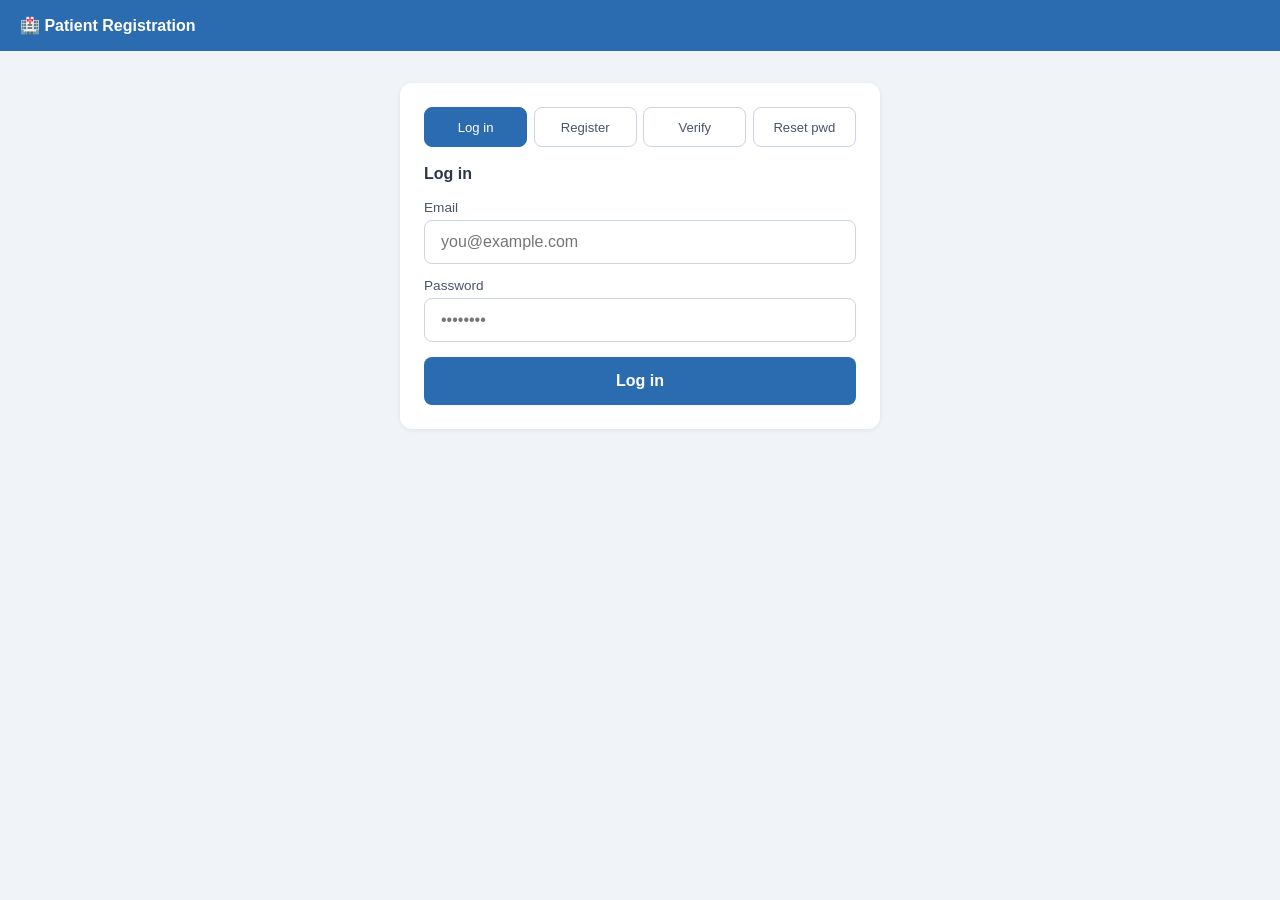
==== frontend/index.html @ 4351b314 "fix: add missing frontend screens — doctor list, booking, appointments, password reset All 7 adverti" ====
<!DOCTYPE html>
<html lang="en">
<head>
  <meta charset="UTF-8" />
  <meta name="viewport" content="width=device-width, initial-scale=1.0" />
  <title>Patient Registration</title>
  <style>
    *, *::before, *::after { box-sizing: border-box; margin: 0; padding: 0; }

    body {
      font-family: -apple-system, BlinkMacSystemFont, "Segoe UI", sans-serif;
      background: #f0f4f8;
      color: #1a202c;
      min-height: 100vh;
    }

    header {
      background: #2b6cb0;
      color: #fff;
      padding: 1rem 1.25rem;
      display: flex;
      justify-content: space-between;
      align-items: center;
      font-size: 1rem;
      font-weight: 600;
    }

    #logoutBtn {
      background: rgba(255,255,255,.2);
      border: none;
      color: #fff;
      padding: .4rem .9rem;
      border-radius: 6px;
      font-size: .85rem;
      cursor: pointer;
      min-height: 36px;
      display: none;
    }

    main {
      max-width: 520px;
      margin: 0 auto;
      padding: 1.25rem;
      display: flex;
      flex-direction: column;
      gap: 1.25rem;
    }

    .card {
      background: #fff;
      border-radius: 12px;
      padding: 1.5rem;
      box-shadow: 0 1px 4px rgba(0,0,0,.08);
    }

    .card h2 { font-size: 1rem; font-weight: 600; margin-bottom: 1.1rem; color: #2d3748; }

    label {
      display: block;
      font-size: .85rem;
      font-weight: 500;
      color: #4a5568;
      margin-bottom: .3rem;
    }

    input, select, textarea {
      width: 100%;
      padding: .75rem 1rem;
      border: 1.5px solid #cbd5e0;
      border-radius: 8px;
      font-size: 1rem;
      margin-bottom: .9rem;
      -webkit-appearance: none;
      background: #fff;
      transition: border-color .15s;
      font-family: inherit;
    }

    textarea { resize: vertical; min-height: 72px; }
    input:focus, select:focus, textarea:focus { outline: none; border-color: #2b6cb0; }

    .btn {
      width: 100%;
      padding: .85rem;
      background: #2b6cb0;
      color: #fff;
      border: none;
      border-radius: 8px;
      font-size: 1rem;
      font-weight: 600;
      cursor: pointer;
      min-height: 48px;
      transition: background .15s;
    }
    .btn:active   { background: #2c5282; }
    .btn:disabled { background: #a0aec0; cursor: not-allowed; }

    .msg { padding: .7rem 1rem; border-radius: 8px; font-size: .88rem; display: none; margin-bottom: .9rem; }
    .msg.ok  { background: #c6f6d5; color: #22543d; display: block; }
    .msg.err { background: #fed7d7; color: #742a2a; display: block; }

    /* ── Tabs ── */
    .tabs { display: flex; gap: .4rem; margin-bottom: 1.1rem; flex-wrap: wrap; }
    .tab {
      flex: 1; min-width: 80px; padding: .55rem .4rem;
      border: 1.5px solid #cbd5e0; border-radius: 8px;
      background: none; font-size: .82rem; cursor: pointer;
      color: #4a5568; min-height: 40px; transition: all .15s; text-align: center;
    }
    .tab.active { background: #2b6cb0; color: #fff; border-color: #2b6cb0; }

    /* ── Lists ── */
    .item-list { display: flex; flex-direction: column; gap: .75rem; }
    .item {
      border: 1.5px solid #e2e8f0;
      border-radius: 8px;
      padding: .85rem 1rem;
      display: flex; flex-direction: column; gap: .25rem;
    }
    .item-title { font-weight: 600; }
    .item-meta  { font-size: .8rem; color: #718096; }
    .item-badge {
      display: inline-block;
      font-size: .72rem; font-weight: 600;
      padding: .15rem .5rem; border-radius: 99px;
      background: #ebf8ff; color: #2b6cb0;
    }
    .item-badge.pending   { background: #fefcbf; color: #744210; }
    .item-badge.confirmed { background: #c6f6d5; color: #22543d; }
    .item-badge.cancelled { background: #fed7d7; color: #742a2a; }

    /* ── Doctor picker ── */
    .doctor-option {
      border: 1.5px solid #e2e8f0;
      border-radius: 8px;
      padding: .75rem 1rem;
      cursor: pointer;
      transition: border-color .15s, background .15s;
      margin-bottom: .5rem;
    }
    .doctor-option:hover   { border-color: #2b6cb0; background: #ebf8ff; }
    .doctor-option.selected { border-color: #2b6cb0; background: #ebf8ff; }

    .empty { color: #a0aec0; font-size: .9rem; text-align: center; padding: 1rem 0; }

    .screen { display: none; }
    .screen.active { display: block; }

    @media (min-width: 640px) {
      main { padding: 2rem 1.25rem; }
    }
  </style>
</head>
<body>

<header>
  <span>🏥 Patient Registration</span>
  <button id="logoutBtn" onclick="logout()">Log out</button>
</header>

<main>

  <!-- ══════════════════════════════════════════════════════
       AUTH SCREEN
  ══════════════════════════════════════════════════════ -->
  <div id="authScreen" class="screen active">
    <div class="card">
      <div class="tabs">
        <button class="tab active"  onclick="switchTab('login')">Log in</button>
        <button class="tab"         onclick="switchTab('register')">Register</button>
        <button class="tab"         onclick="switchTab('verify')">Verify</button>
        <button class="tab"         onclick="switchTab('forgot')">Reset pwd</button>
      </div>

      <!-- Login -->
      <div id="tabLogin">
        <h2>Log in</h2>
        <div id="loginMsg" class="msg"></div>
        <label>Email</label>
        <input id="loginEmail" type="email" autocomplete="email" placeholder="you@example.com" />
        <label>Password</label>
        <input id="loginPassword" type="password" autocomplete="current-password" placeholder="••••••••" />
        <button class="btn" onclick="doLogin()">Log in</button>
      </div>

      <!-- Register -->
      <div id="tabRegister" style="display:none">
        <h2>Create account</h2>
        <div id="registerMsg" class="msg"></div>
        <label>Email</label>
        <input id="regEmail" type="email" autocomplete="email" placeholder="you@example.com" />
        <label>Password <span style="color:#a0aec0;font-weight:400">(min 8 chars)</span></label>
        <input id="regPassword" type="password" autocomplete="new-password" placeholder="••••••••" />
        <label>Role</label>
        <select id="regRole">
          <option value="client">Client (patient)</option>
          <option value="doctor">Doctor</option>
        </select>
        <button class="btn" onclick="doRegister()">Create account</button>
      </div>

      <!-- Verify -->
      <div id="tabVerify" style="display:none">
        <h2>Verify email</h2>
        <p style="font-size:.88rem;color:#718096;margin-bottom:1rem">
          Enter the 6-digit code sent to your email.<br>
          In demo mode the code is printed to the server log.
        </p>
        <div id="verifyMsg" class="msg"></div>
        <label>Email</label>
        <input id="verifyEmail" type="email" autocomplete="email" placeholder="you@example.com" />
        <label>Code</label>
        <input id="verifyCode" type="text" inputmode="numeric" maxlength="6" placeholder="123456" />
        <button class="btn" onclick="doVerify()">Verify</button>
      </div>

      <!-- Forgot / Reset password -->
      <div id="tabForgot" style="display:none">
        <h2>Reset password</h2>
        <div id="forgotMsg" class="msg"></div>

        <!-- Step 1: request code -->
        <div id="forgotStep1">
          <label>Email</label>
          <input id="forgotEmail" type="email" autocomplete="email" placeholder="you@example.com" />
          <button class="btn" onclick="doForgot()">Send reset code</button>
        </div>

        <!-- Step 2: enter code + new password (shown after step 1) -->
        <div id="forgotStep2" style="display:none">
          <label>6-digit code</label>
          <input id="resetCode" type="text" inputmode="numeric" maxlength="6" placeholder="123456" />
          <label>New password <span style="color:#a0aec0;font-weight:400">(min 8 chars)</span></label>
          <input id="resetPassword" type="password" autocomplete="new-password" placeholder="••••••••" />
          <button class="btn" onclick="doReset()">Set new password</button>
        </div>
      </div>

    </div>
  </div>

  <!-- ══════════════════════════════════════════════════════
       APP SCREEN — DOCTOR
  ══════════════════════════════════════════════════════ -->
  <div id="doctorScreen" class="screen">

    <!-- Patient list -->
    <div class="card">
      <h2>Registered Patients</h2>
      <div id="patientList" class="item-list">
        <p class="empty">Loading…</p>
      </div>
    </div>

    <!-- Incoming appointments -->
    <div class="card">
      <h2>Incoming Appointments</h2>
      <div id="doctorApptList" class="item-list">
        <p class="empty">Loading…</p>
      </div>
    </div>

  </div>

  <!-- ══════════════════════════════════════════════════════
       APP SCREEN — CLIENT
  ══════════════════════════════════════════════════════ -->
  <div id="clientScreen" class="screen">

    <!-- Register patient record -->
    <div class="card">
      <h2>My Patient Record</h2>
      <div id="patientMsg" class="msg"></div>
      <label>Full Name</label>
      <input id="fullName" type="text" autocomplete="name" placeholder="Jane Doe" />
      <label>Date of Birth</label>
      <input id="birthDate" type="date" />
      <button class="btn" id="submitPatientBtn" onclick="doCreatePatient()">Save Record</button>
    </div>

    <!-- Book appointment -->
    <div class="card">
      <h2>Book Appointment</h2>
      <div id="bookMsg" class="msg"></div>

      <label>Choose a doctor</label>
      <div id="doctorPicker"><p class="empty">Loading doctors…</p></div>
      <input type="hidden" id="selectedDoctorId" />

      <label>Date &amp; Time</label>
      <input id="apptDatetime" type="datetime-local" />

      <label>Notes <span style="color:#a0aec0;font-weight:400">(optional)</span></label>
      <textarea id="apptNotes" placeholder="Reason for visit…"></textarea>

      <button class="btn" id="bookBtn" onclick="doBook()">Book Appointment</button>
    </div>

    <!-- My appointments -->
    <div class="card">
      <h2>My Appointments</h2>
      <div id="clientApptList" class="item-list">
        <p class="empty">Loading…</p>
      </div>
    </div>

  </div>

</main>

<script>
  // ── State ─────────────────────────────────────────────────────────────────
  let token    = sessionStorage.getItem('token') || null;
  let userRole = sessionStorage.getItem('role')  || null;

  const authH = () => ({ 'Content-Type': 'application/json', 'Authorization': `Bearer ${token}` });

  // ── XSS guard ─────────────────────────────────────────────────────────────
  const esc = s => String(s).replace(/&/g,'&amp;').replace(/</g,'&lt;').replace(/>/g,'&gt;');

  // ── UI helpers ────────────────────────────────────────────────────────────
  function showMsg(id, text, type) {
    const el = document.getElementById(id);
    el.textContent = text;
    el.className = 'msg ' + type;
  }
  function clearMsg(id) { document.getElementById(id).className = 'msg'; }

  function setScreen(name) {
    ['authScreen','doctorScreen','clientScreen'].forEach(s =>
      document.getElementById(s).classList.toggle('active', s === name + 'Screen' || s === name)
    );
    document.getElementById('logoutBtn').style.display = name === 'auth' ? 'none' : 'block';
  }

  const TAB_NAMES = ['login','register','verify','forgot'];
  function switchTab(name) {
    TAB_NAMES.forEach((t, i) => {
      document.getElementById('tab' + t.charAt(0).toUpperCase() + t.slice(1)).style.display =
        t === name ? 'block' : 'none';
      document.querySelectorAll('.tab')[i].classList.toggle('active', t === name);
    });
  }

  function fmtDate(iso) {
    return new Date(iso + 'T00:00:00').toLocaleDateString('en-GB', {
      day: 'numeric', month: 'short', year: 'numeric',
    });
  }

  function fmtDatetime(iso) {
    return new Date(iso).toLocaleString('en-GB', {
      day: 'numeric', month: 'short', year: 'numeric',
      hour: '2-digit', minute: '2-digit',
    });
  }

  // ── Auth ──────────────────────────────────────────────────────────────────
  async function doRegister() {
    clearMsg('registerMsg');
    const email = document.getElementById('regEmail').value.trim();
    const password = document.getElementById('regPassword').value;
    const role = document.getElementById('regRole').value;
    const res = await fetch('/auth/register', {
      method: 'POST', headers: { 'Content-Type': 'application/json' },
      body: JSON.stringify({ email, password, role }),
    });
    const data = await res.json();
    if (res.ok) {
      showMsg('registerMsg', '✓ Account created. Check your email (or server log) for the code.', 'ok');
      document.getElementById('verifyEmail').value = email;
      setTimeout(() => switchTab('verify'), 1500);
    } else {
      const detail = Array.isArray(data.detail)
        ? data.detail.map(e => e.msg).join(', ') : data.detail ?? 'Registration failed';
      showMsg('registerMsg', detail, 'err');
    }
  }

  async function doVerify() {
    clearMsg('verifyMsg');
    const email = document.getElementById('verifyEmail').value.trim();
    const code  = document.getElementById('verifyCode').value.trim();
    const res = await fetch('/auth/verify', {
      method: 'POST', headers: { 'Content-Type': 'application/json' },
      body: JSON.stringify({ email, code }),
    });
    const data = await res.json();
    if (res.ok) {
      showMsg('verifyMsg', '✓ Email verified. You can now log in.', 'ok');
      document.getElementById('loginEmail').value = email;
      setTimeout(() => switchTab('login'), 1500);
    } else {
      showMsg('verifyMsg', data.detail ?? 'Verification failed', 'err');
    }
  }

  async function doLogin() {
    clearMsg('loginMsg');
    const email    = document.getElementById('loginEmail').value.trim();
    const password = document.getElementById('loginPassword').value;
    const res = await fetch('/auth/login', {
      method: 'POST', headers: { 'Content-Type': 'application/json' },
      body: JSON.stringify({ email, password }),
    });
    const data = await res.json();
    if (res.ok) {
      token = data.access_token;
      try {
        const payload = JSON.parse(atob(token.split('.')[1].replace(/-/g,'+').replace(/_/g,'/')));
        userRole = payload.role;
      } catch { userRole = 'client'; }
      sessionStorage.setItem('token', token);
      sessionStorage.setItem('role', userRole);
      enterApp();
    } else {
      showMsg('loginMsg', data.detail ?? 'Login failed', 'err');
    }
  }

  async function doForgot() {
    clearMsg('forgotMsg');
    const email = document.getElementById('forgotEmail').value.trim();
    if (!email) { showMsg('forgotMsg', 'Enter your email.', 'err'); return; }
    const res = await fetch('/auth/forgot-password', {
      method: 'POST', headers: { 'Content-Type': 'application/json' },
      body: JSON.stringify({ email }),
    });
    if (res.ok) {
      showMsg('forgotMsg', '✓ If that email is registered, a code has been sent.', 'ok');
      document.getElementById('forgotStep1').style.display = 'none';
      document.getElementById('forgotStep2').style.display = 'block';
    }
  }

  async function doReset() {
    clearMsg('forgotMsg');
    const email       = document.getElementById('forgotEmail').value.trim();
    const code        = document.getElementById('resetCode').value.trim();
    const newPassword = document.getElementById('resetPassword').value;
    const res = await fetch('/auth/reset-password', {
      method: 'POST', headers: { 'Content-Type': 'application/json' },
      body: JSON.stringify({ email, code, new_password: newPassword }),
    });
    const data = await res.json();
    if (res.ok) {
      showMsg('forgotMsg', '✓ Password updated. You can now log in.', 'ok');
      document.getElementById('loginEmail').value = email;
      setTimeout(() => {
        document.getElementById('forgotStep1').style.display = 'block';
        document.getElementById('forgotStep2').style.display = 'none';
        switchTab('login');
      }, 1800);
    } else {
      showMsg('forgotMsg', data.detail ?? 'Reset failed', 'err');
    }
  }

  function logout() {
    token = null; userRole = null;
    sessionStorage.removeItem('token');
    sessionStorage.removeItem('role');
    setScreen('auth');
  }

  // ── App entry ─────────────────────────────────────────────────────────────
  function enterApp() {
    if (userRole === 'doctor') {
      setScreen('doctor');
      loadPatients();
      loadDoctorAppointments();
    } else {
      setScreen('client');
      loadDoctors();
      loadClientAppointments();
    }
  }

  // ── Doctor screens ────────────────────────────────────────────────────────
  async function loadPatients() {
    try {
      const res = await fetch('/patients/', { headers: authH() });
      if (res.status === 401 || res.status === 403) { logout(); return; }
      const patients = await res.json();
      const el = document.getElementById('patientList');
      if (!patients.length) { el.innerHTML = '<p class="empty">No patients yet.</p>'; return; }
      el.innerHTML = patients.map(p => `
        <div class="item">
          <span class="item-title">${esc(p.full_name)}</span>
          <span class="item-meta">DOB: ${fmtDate(p.birth_date)}</span>
          <span class="item-meta">Registered: ${fmtDatetime(p.created_at)}</span>
        </div>`).join('');
    } catch {
      document.getElementById('patientList').innerHTML = '<p class="empty">Could not load.</p>';
    }
  }

  async function loadDoctorAppointments() {
    try {
      const res = await fetch('/appointments/', { headers: authH() });
      if (res.status === 401 || res.status === 403) { logout(); return; }
      const appts = await res.json();
      const el = document.getElementById('doctorApptList');
      if (!appts.length) { el.innerHTML = '<p class="empty">No appointments yet.</p>'; return; }
      el.innerHTML = appts.map(a => `
        <div class="item">
          <span class="item-title">${fmtDatetime(a.scheduled_at)}</span>
          <span class="item-meta">Client ID: ${esc(a.client_id)}</span>
          ${a.notes ? `<span class="item-meta">Notes: ${esc(a.notes)}</span>` : ''}
          <span class="item-badge ${a.status}">${esc(a.status)}</span>
        </div>`).join('');
    } catch {
      document.getElementById('doctorApptList').innerHTML = '<p class="empty">Could not load.</p>';
    }
  }

  // ── Client screens ────────────────────────────────────────────────────────
  async function doCreatePatient() {
    clearMsg('patientMsg');
    const fullName  = document.getElementById('fullName').value.trim();
    const birthDate = document.getElementById('birthDate').value;
    if (!fullName || !birthDate) { showMsg('patientMsg', 'Please fill in all fields.', 'err'); return; }

    const btn = document.getElementById('submitPatientBtn');
    btn.disabled = true; btn.textContent = 'Saving…';
    try {
      const res = await fetch('/patients/', {
        method: 'POST', headers: authH(),
        body: JSON.stringify({ full_name: fullName, birth_date: birthDate }),
      });
      const data = await res.json();
      if (res.status === 201) {
        showMsg('patientMsg', '✓ Patient record saved.', 'ok');
      } else if (res.status === 401 || res.status === 403) {
        logout();
      } else {
        const detail = Array.isArray(data.detail)
          ? data.detail[0]?.msg ?? 'Validation error' : data.detail ?? 'Failed';
        showMsg('patientMsg', detail, 'err');
      }
    } catch { showMsg('patientMsg', 'Network error.', 'err'); }
    finally { btn.disabled = false; btn.textContent = 'Save Record'; }
  }

  async function loadDoctors() {
    try {
      const res = await fetch('/auth/doctors');
      const doctors = await res.json();
      const el = document.getElementById('doctorPicker');
      if (!doctors.length) { el.innerHTML = '<p class="empty">No doctors registered yet.</p>'; return; }
      el.innerHTML = doctors.map(d => `
        <div class="doctor-option" data-id="${esc(d.id)}" onclick="selectDoctor(this, '${esc(d.id)}')">
          <strong>${esc(d.email)}</strong>
        </div>`).join('');
    } catch {
      document.getElementById('doctorPicker').innerHTML = '<p class="empty">Could not load doctors.</p>';
    }
  }

  function selectDoctor(el, id) {
    document.querySelectorAll('.doctor-option').forEach(d => d.classList.remove('selected'));
    el.classList.add('selected');
    document.getElementById('selectedDoctorId').value = id;
  }

  async function doBook() {
    clearMsg('bookMsg');
    const doctorId   = document.getElementById('selectedDoctorId').value;
    const datetimeRaw = document.getElementById('apptDatetime').value;
    const notes      = document.getElementById('apptNotes').value.trim();

    if (!doctorId)    { showMsg('bookMsg', 'Please select a doctor.', 'err'); return; }
    if (!datetimeRaw) { showMsg('bookMsg', 'Please choose a date and time.', 'err'); return; }

    // Convert local datetime-local value to ISO with timezone offset
    const scheduledAt = new Date(datetimeRaw).toISOString();

    const btn = document.getElementById('bookBtn');
    btn.disabled = true; btn.textContent = 'Booking…';
    try {
      const res = await fetch('/appointments/', {
        method: 'POST', headers: authH(),
        body: JSON.stringify({ doctor_id: doctorId, scheduled_at: scheduledAt, notes: notes || null }),
      });
      const data = await res.json();
      if (res.status === 201) {
        showMsg('bookMsg', '✓ Appointment booked. The doctor has been notified.', 'ok');
        document.getElementById('apptDatetime').value = '';
        document.getElementById('apptNotes').value = '';
        document.getElementById('selectedDoctorId').value = '';
        document.querySelectorAll('.doctor-option').forEach(d => d.classList.remove('selected'));
        loadClientAppointments();
      } else if (res.status === 401 || res.status === 403) {
        logout();
      } else {
        const detail = Array.isArray(data.detail)
          ? data.detail[0]?.msg ?? 'Validation error' : data.detail ?? 'Booking failed';
        showMsg('bookMsg', detail, 'err');
      }
    } catch { showMsg('bookMsg', 'Network error.', 'err'); }
    finally { btn.disabled = false; btn.textContent = 'Book Appointment'; }
  }

  async function loadClientAppointments() {
    try {
      const res = await fetch('/appointments/', { headers: authH() });
      if (res.status === 401 || res.status === 403) { logout(); return; }
      const appts = await res.json();
      const el = document.getElementById('clientApptList');
      if (!appts.length) { el.innerHTML = '<p class="empty">No appointments yet.</p>'; return; }
      el.innerHTML = appts.map(a => `
        <div class="item">
          <span class="item-title">${fmtDatetime(a.scheduled_at)}</span>
          ${a.notes ? `<span class="item-meta">Notes: ${esc(a.notes)}</span>` : ''}
          <span class="item-badge ${a.status}">${esc(a.status)}</span>
        </div>`).join('');
    } catch {
      document.getElementById('clientApptList').innerHTML = '<p class="empty">Could not load.</p>';
    }
  }

  // ── Boot ──────────────────────────────────────────────────────────────────
  if (token) { enterApp(); } else { setScreen('auth'); }
</script>
</body>
</html>
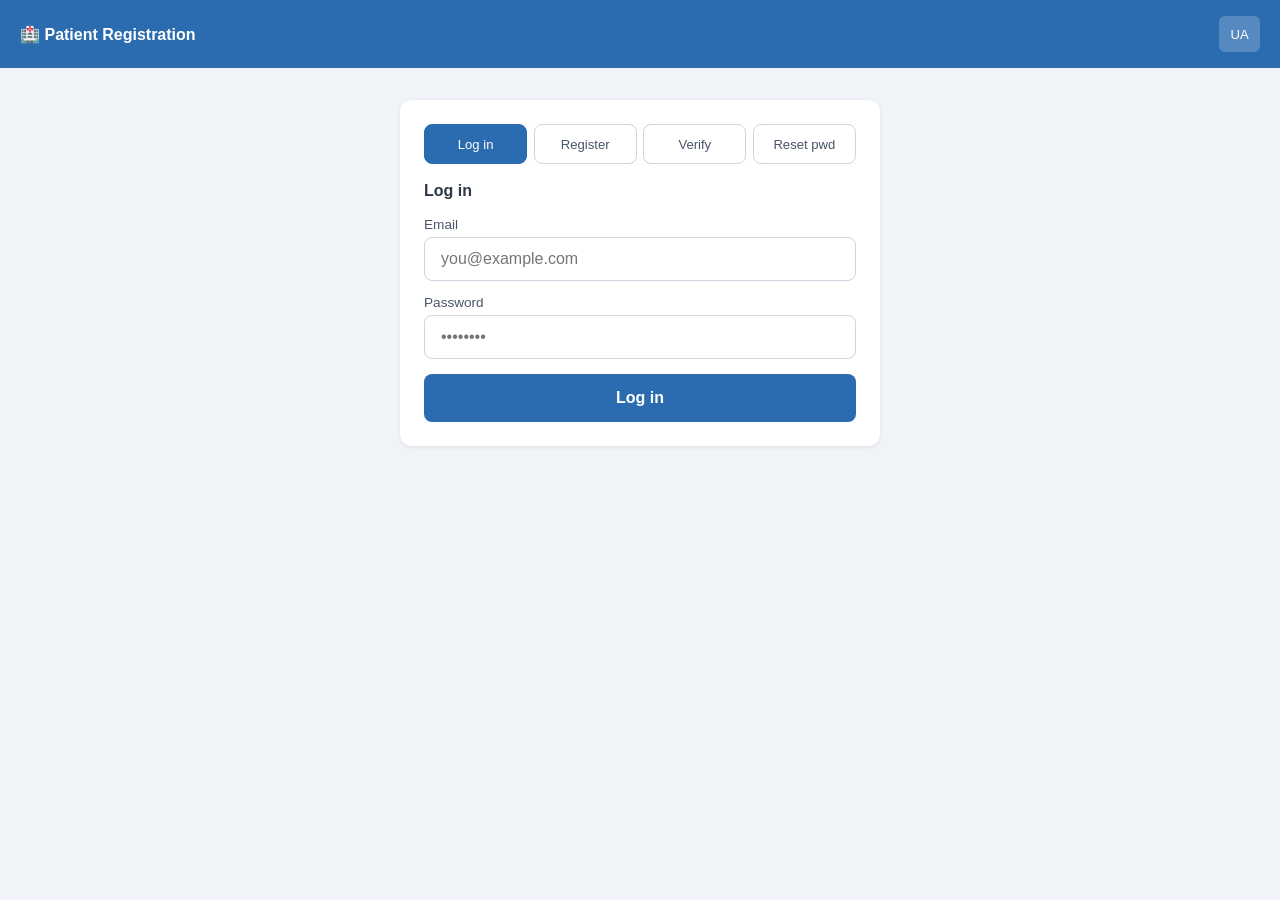
==== commit 8191509a: "Review fixes: SSL email, rate limiting, health endpoint, i18n UI (EN/UK), DB pool tuning, volume res" ====
--- a/frontend/index.html
+++ b/frontend/index.html
@@ -6,621 +6,538 @@
   <title>Patient Registration</title>
   <style>
     *, *::before, *::after { box-sizing: border-box; margin: 0; padding: 0; }
-
-    body {
-      font-family: -apple-system, BlinkMacSystemFont, "Segoe UI", sans-serif;
-      background: #f0f4f8;
-      color: #1a202c;
-      min-height: 100vh;
-    }
-
-    header {
-      background: #2b6cb0;
-      color: #fff;
-      padding: 1rem 1.25rem;
-      display: flex;
-      justify-content: space-between;
-      align-items: center;
-      font-size: 1rem;
-      font-weight: 600;
-    }
-
-    #logoutBtn {
-      background: rgba(255,255,255,.2);
-      border: none;
-      color: #fff;
-      padding: .4rem .9rem;
-      border-radius: 6px;
-      font-size: .85rem;
-      cursor: pointer;
-      min-height: 36px;
-      display: none;
-    }
-
-    main {
-      max-width: 520px;
-      margin: 0 auto;
-      padding: 1.25rem;
-      display: flex;
-      flex-direction: column;
-      gap: 1.25rem;
-    }
-
-    .card {
-      background: #fff;
-      border-radius: 12px;
-      padding: 1.5rem;
-      box-shadow: 0 1px 4px rgba(0,0,0,.08);
-    }
-
+    body { font-family: -apple-system, BlinkMacSystemFont, "Segoe UI", sans-serif; background: #f0f4f8; color: #1a202c; min-height: 100vh; }
+    header { background: #2b6cb0; color: #fff; padding: 1rem 1.25rem; display: flex; justify-content: space-between; align-items: center; font-size: 1rem; font-weight: 600; gap: .75rem; }
+    .header-right { display: flex; align-items: center; gap: .5rem; }
+    #langBtn { background: rgba(255,255,255,.2); border: none; color: #fff; padding: .4rem .7rem; border-radius: 6px; font-size: .82rem; cursor: pointer; min-height: 36px; }
+    #logoutBtn { background: rgba(255,255,255,.2); border: none; color: #fff; padding: .4rem .9rem; border-radius: 6px; font-size: .85rem; cursor: pointer; min-height: 36px; display: none; }
+    main { max-width: 520px; margin: 0 auto; padding: 1.25rem; display: flex; flex-direction: column; gap: 1.25rem; }
+    .card { background: #fff; border-radius: 12px; padding: 1.5rem; box-shadow: 0 1px 4px rgba(0,0,0,.08); }
     .card h2 { font-size: 1rem; font-weight: 600; margin-bottom: 1.1rem; color: #2d3748; }
-
-    label {
-      display: block;
-      font-size: .85rem;
-      font-weight: 500;
-      color: #4a5568;
-      margin-bottom: .3rem;
-    }
-
-    input, select, textarea {
-      width: 100%;
-      padding: .75rem 1rem;
-      border: 1.5px solid #cbd5e0;
-      border-radius: 8px;
-      font-size: 1rem;
-      margin-bottom: .9rem;
-      -webkit-appearance: none;
-      background: #fff;
-      transition: border-color .15s;
-      font-family: inherit;
-    }
-
+    label { display: block; font-size: .85rem; font-weight: 500; color: #4a5568; margin-bottom: .3rem; }
+    input, select, textarea { width: 100%; padding: .75rem 1rem; border: 1.5px solid #cbd5e0; border-radius: 8px; font-size: 1rem; margin-bottom: .9rem; -webkit-appearance: none; background: #fff; transition: border-color .15s; font-family: inherit; }
     textarea { resize: vertical; min-height: 72px; }
     input:focus, select:focus, textarea:focus { outline: none; border-color: #2b6cb0; }
-
-    .btn {
-      width: 100%;
-      padding: .85rem;
-      background: #2b6cb0;
-      color: #fff;
-      border: none;
-      border-radius: 8px;
-      font-size: 1rem;
-      font-weight: 600;
-      cursor: pointer;
-      min-height: 48px;
-      transition: background .15s;
-    }
-    .btn:active   { background: #2c5282; }
+    .btn { width: 100%; padding: .85rem; background: #2b6cb0; color: #fff; border: none; border-radius: 8px; font-size: 1rem; font-weight: 600; cursor: pointer; min-height: 48px; transition: background .15s; }
+    .btn:active { background: #2c5282; }
     .btn:disabled { background: #a0aec0; cursor: not-allowed; }
-
     .msg { padding: .7rem 1rem; border-radius: 8px; font-size: .88rem; display: none; margin-bottom: .9rem; }
     .msg.ok  { background: #c6f6d5; color: #22543d; display: block; }
     .msg.err { background: #fed7d7; color: #742a2a; display: block; }
-
-    /* ── Tabs ── */
     .tabs { display: flex; gap: .4rem; margin-bottom: 1.1rem; flex-wrap: wrap; }
-    .tab {
-      flex: 1; min-width: 80px; padding: .55rem .4rem;
-      border: 1.5px solid #cbd5e0; border-radius: 8px;
-      background: none; font-size: .82rem; cursor: pointer;
-      color: #4a5568; min-height: 40px; transition: all .15s; text-align: center;
-    }
+    .tab { flex: 1; min-width: 80px; padding: .55rem .4rem; border: 1.5px solid #cbd5e0; border-radius: 8px; background: none; font-size: .82rem; cursor: pointer; color: #4a5568; min-height: 40px; transition: all .15s; text-align: center; }
     .tab.active { background: #2b6cb0; color: #fff; border-color: #2b6cb0; }
-
-    /* ── Lists ── */
     .item-list { display: flex; flex-direction: column; gap: .75rem; }
-    .item {
-      border: 1.5px solid #e2e8f0;
-      border-radius: 8px;
-      padding: .85rem 1rem;
-      display: flex; flex-direction: column; gap: .25rem;
-    }
+    .item { border: 1.5px solid #e2e8f0; border-radius: 8px; padding: .85rem 1rem; display: flex; flex-direction: column; gap: .25rem; }
     .item-title { font-weight: 600; }
     .item-meta  { font-size: .8rem; color: #718096; }
-    .item-badge {
-      display: inline-block;
-      font-size: .72rem; font-weight: 600;
-      padding: .15rem .5rem; border-radius: 99px;
-      background: #ebf8ff; color: #2b6cb0;
-    }
+    .item-badge { display: inline-block; font-size: .72rem; font-weight: 600; padding: .15rem .5rem; border-radius: 99px; background: #ebf8ff; color: #2b6cb0; }
     .item-badge.pending   { background: #fefcbf; color: #744210; }
     .item-badge.confirmed { background: #c6f6d5; color: #22543d; }
     .item-badge.cancelled { background: #fed7d7; color: #742a2a; }
-
-    /* ── Doctor picker ── */
-    .doctor-option {
-      border: 1.5px solid #e2e8f0;
-      border-radius: 8px;
-      padding: .75rem 1rem;
-      cursor: pointer;
-      transition: border-color .15s, background .15s;
-      margin-bottom: .5rem;
-    }
-    .doctor-option:hover   { border-color: #2b6cb0; background: #ebf8ff; }
-    .doctor-option.selected { border-color: #2b6cb0; background: #ebf8ff; }
-
+    .doctor-option { border: 1.5px solid #e2e8f0; border-radius: 8px; padding: .75rem 1rem; cursor: pointer; transition: border-color .15s, background .15s; margin-bottom: .5rem; }
+    .doctor-option:hover, .doctor-option.selected { border-color: #2b6cb0; background: #ebf8ff; }
     .empty { color: #a0aec0; font-size: .9rem; text-align: center; padding: 1rem 0; }
-
     .screen { display: none; }
     .screen.active { display: block; }
-
-    @media (min-width: 640px) {
-      main { padding: 2rem 1.25rem; }
-    }
+    @media (min-width: 640px) { main { padding: 2rem 1.25rem; } }
   </style>
 </head>
 <body>
 
 <header>
-  <span>🏥 Patient Registration</span>
-  <button id="logoutBtn" onclick="logout()">Log out</button>
+  <span>🏥 <span data-i18n="appTitle">Patient Registration</span></span>
+  <div class="header-right">
+    <button id="langBtn" onclick="toggleLang()">UA</button>
+    <button id="logoutBtn" onclick="logout()" data-i18n="logout">Log out</button>
+  </div>
 </header>
 
 <main>
 
-  <!-- ══════════════════════════════════════════════════════
-       AUTH SCREEN
-  ══════════════════════════════════════════════════════ -->
+  <!-- AUTH SCREEN -->
   <div id="authScreen" class="screen active">
     <div class="card">
       <div class="tabs">
-        <button class="tab active"  onclick="switchTab('login')">Log in</button>
-        <button class="tab"         onclick="switchTab('register')">Register</button>
-        <button class="tab"         onclick="switchTab('verify')">Verify</button>
-        <button class="tab"         onclick="switchTab('forgot')">Reset pwd</button>
+        <button class="tab active"  onclick="switchTab('login')"    data-i18n="tabLogin">Log in</button>
+        <button class="tab"         onclick="switchTab('register')" data-i18n="tabRegister">Register</button>
+        <button class="tab"         onclick="switchTab('verify')"   data-i18n="tabVerify">Verify</button>
+        <button class="tab"         onclick="switchTab('forgot')"   data-i18n="tabForgot">Reset pwd</button>
       </div>
 
       <!-- Login -->
       <div id="tabLogin">
-        <h2>Log in</h2>
+        <h2 data-i18n="tabLogin">Log in</h2>
         <div id="loginMsg" class="msg"></div>
-        <label>Email</label>
+        <label data-i18n="email">Email</label>
         <input id="loginEmail" type="email" autocomplete="email" placeholder="you@example.com" />
-        <label>Password</label>
+        <label data-i18n="password">Password</label>
         <input id="loginPassword" type="password" autocomplete="current-password" placeholder="••••••••" />
-        <button class="btn" onclick="doLogin()">Log in</button>
+        <button class="btn" onclick="doLogin()" data-i18n="tabLogin">Log in</button>
       </div>
 
       <!-- Register -->
       <div id="tabRegister" style="display:none">
-        <h2>Create account</h2>
+        <h2 data-i18n="createAccount">Create account</h2>
         <div id="registerMsg" class="msg"></div>
-        <label>Email</label>
+        <label data-i18n="fullName">Full Name</label>
+        <input id="regFullName" type="text" autocomplete="name" placeholder="Jane Doe" />
+        <label data-i18n="email">Email</label>
         <input id="regEmail" type="email" autocomplete="email" placeholder="you@example.com" />
-        <label>Password <span style="color:#a0aec0;font-weight:400">(min 8 chars)</span></label>
+        <label><span data-i18n="password">Password</span> <span style="color:#a0aec0;font-weight:400" data-i18n="minChars">(min 8 chars)</span></label>
         <input id="regPassword" type="password" autocomplete="new-password" placeholder="••••••••" />
-        <label>Role</label>
+        <label data-i18n="role">Role</label>
         <select id="regRole">
-          <option value="client">Client (patient)</option>
-          <option value="doctor">Doctor</option>
+          <option value="client" data-i18n="roleClient">Client (patient)</option>
+          <option value="doctor" data-i18n="roleDoctor">Doctor</option>
         </select>
-        <button class="btn" onclick="doRegister()">Create account</button>
+        <button class="btn" onclick="doRegister()" data-i18n="createAccount">Create account</button>
       </div>
 
       <!-- Verify -->
       <div id="tabVerify" style="display:none">
-        <h2>Verify email</h2>
-        <p style="font-size:.88rem;color:#718096;margin-bottom:1rem">
-          Enter the 6-digit code sent to your email.<br>
-          In demo mode the code is printed to the server log.
+        <h2 data-i18n="verifyEmail">Verify email</h2>
+        <p style="font-size:.88rem;color:#718096;margin-bottom:1rem" data-i18n="verifyHint">
+          Enter the 6-digit code sent to your email. In demo mode the code is printed to the server log.
         </p>
         <div id="verifyMsg" class="msg"></div>
-        <label>Email</label>
+        <label data-i18n="email">Email</label>
         <input id="verifyEmail" type="email" autocomplete="email" placeholder="you@example.com" />
-        <label>Code</label>
+        <label data-i18n="code">Code</label>
         <input id="verifyCode" type="text" inputmode="numeric" maxlength="6" placeholder="123456" />
-        <button class="btn" onclick="doVerify()">Verify</button>
+        <button class="btn" onclick="doVerify()" data-i18n="verify">Verify</button>
       </div>
 
-      <!-- Forgot / Reset password -->
+      <!-- Forgot / Reset -->
       <div id="tabForgot" style="display:none">
-        <h2>Reset password</h2>
+        <h2 data-i18n="resetPassword">Reset password</h2>
         <div id="forgotMsg" class="msg"></div>
-
-        <!-- Step 1: request code -->
         <div id="forgotStep1">
-          <label>Email</label>
+          <label data-i18n="email">Email</label>
           <input id="forgotEmail" type="email" autocomplete="email" placeholder="you@example.com" />
-          <button class="btn" onclick="doForgot()">Send reset code</button>
+          <button class="btn" onclick="doForgot()" data-i18n="sendResetCode">Send reset code</button>
         </div>
-
-        <!-- Step 2: enter code + new password (shown after step 1) -->
         <div id="forgotStep2" style="display:none">
-          <label>6-digit code</label>
+          <label data-i18n="sixDigitCode">6-digit code</label>
           <input id="resetCode" type="text" inputmode="numeric" maxlength="6" placeholder="123456" />
-          <label>New password <span style="color:#a0aec0;font-weight:400">(min 8 chars)</span></label>
+          <label><span data-i18n="newPassword">New password</span> <span style="color:#a0aec0;font-weight:400" data-i18n="minChars">(min 8 chars)</span></label>
           <input id="resetPassword" type="password" autocomplete="new-password" placeholder="••••••••" />
-          <button class="btn" onclick="doReset()">Set new password</button>
+          <button class="btn" onclick="doReset()" data-i18n="setNewPassword">Set new password</button>
         </div>
       </div>
-
     </div>
   </div>
 
-  <!-- ══════════════════════════════════════════════════════
-       APP SCREEN — DOCTOR
-  ══════════════════════════════════════════════════════ -->
+  <!-- DOCTOR SCREEN -->
   <div id="doctorScreen" class="screen">
-
-    <!-- Patient list -->
     <div class="card">
-      <h2>Registered Patients</h2>
-      <div id="patientList" class="item-list">
-        <p class="empty">Loading…</p>
-      </div>
+      <h2 data-i18n="registeredPatients">Registered Patients</h2>
+      <div id="patientList" class="item-list"><p class="empty" data-i18n="loading">Loading…</p></div>
     </div>
-
-    <!-- Incoming appointments -->
     <div class="card">
-      <h2>Incoming Appointments</h2>
-      <div id="doctorApptList" class="item-list">
-        <p class="empty">Loading…</p>
-      </div>
+      <h2 data-i18n="incomingAppointments">Incoming Appointments</h2>
+      <div id="doctorApptList" class="item-list"><p class="empty" data-i18n="loading">Loading…</p></div>
     </div>
-
   </div>
 
-  <!-- ══════════════════════════════════════════════════════
-       APP SCREEN — CLIENT
-  ══════════════════════════════════════════════════════ -->
+  <!-- CLIENT SCREEN -->
   <div id="clientScreen" class="screen">
-
-    <!-- Register patient record -->
     <div class="card">
-      <h2>My Patient Record</h2>
+      <h2 data-i18n="myPatientRecord">My Patient Record</h2>
       <div id="patientMsg" class="msg"></div>
-      <label>Full Name</label>
+      <label data-i18n="fullName">Full Name</label>
       <input id="fullName" type="text" autocomplete="name" placeholder="Jane Doe" />
-      <label>Date of Birth</label>
+      <label data-i18n="dateOfBirth">Date of Birth</label>
       <input id="birthDate" type="date" />
-      <button class="btn" id="submitPatientBtn" onclick="doCreatePatient()">Save Record</button>
+      <button class="btn" id="submitPatientBtn" onclick="doCreatePatient()" data-i18n="saveRecord">Save Record</button>
     </div>
-
-    <!-- Book appointment -->
     <div class="card">
-      <h2>Book Appointment</h2>
+      <h2 data-i18n="bookAppointment">Book Appointment</h2>
       <div id="bookMsg" class="msg"></div>
-
-      <label>Choose a doctor</label>
-      <div id="doctorPicker"><p class="empty">Loading doctors…</p></div>
+      <label data-i18n="chooseDoctor">Choose a doctor</label>
+      <div id="doctorPicker"><p class="empty" data-i18n="loadingDoctors">Loading doctors…</p></div>
       <input type="hidden" id="selectedDoctorId" />
-
-      <label>Date &amp; Time</label>
+      <label data-i18n="dateTime">Date &amp; Time</label>
       <input id="apptDatetime" type="datetime-local" />
-
-      <label>Notes <span style="color:#a0aec0;font-weight:400">(optional)</span></label>
-      <textarea id="apptNotes" placeholder="Reason for visit…"></textarea>
-
-      <button class="btn" id="bookBtn" onclick="doBook()">Book Appointment</button>
+      <label><span data-i18n="notes">Notes</span> <span style="color:#a0aec0;font-weight:400" data-i18n="optional">(optional)</span></label>
+      <textarea id="apptNotes" data-i18n-placeholder="reasonPlaceholder"></textarea>
+      <button class="btn" id="bookBtn" onclick="doBook()" data-i18n="bookAppointment">Book Appointment</button>
     </div>
-
-    <!-- My appointments -->
     <div class="card">
-      <h2>My Appointments</h2>
-      <div id="clientApptList" class="item-list">
-        <p class="empty">Loading…</p>
-      </div>
+      <h2 data-i18n="myAppointments">My Appointments</h2>
+      <div id="clientApptList" class="item-list"><p class="empty" data-i18n="loading">Loading…</p></div>
     </div>
-
   </div>
 
 </main>
 
 <script>
-  // ── State ─────────────────────────────────────────────────────────────────
-  let token    = sessionStorage.getItem('token') || null;
-  let userRole = sessionStorage.getItem('role')  || null;
-
-  const authH = () => ({ 'Content-Type': 'application/json', 'Authorization': `Bearer ${token}` });
-
-  // ── XSS guard ─────────────────────────────────────────────────────────────
-  const esc = s => String(s).replace(/&/g,'&amp;').replace(/</g,'&lt;').replace(/>/g,'&gt;');
-
-  // ── UI helpers ────────────────────────────────────────────────────────────
-  function showMsg(id, text, type) {
-    const el = document.getElementById(id);
-    el.textContent = text;
-    el.className = 'msg ' + type;
+// ── i18n ──────────────────────────────────────────────────────────────────
+const TRANSLATIONS = {
+  en: {
+    appTitle: 'Patient Registration', logout: 'Log out',
+    tabLogin: 'Log in', tabRegister: 'Register', tabVerify: 'Verify', tabForgot: 'Reset pwd',
+    createAccount: 'Create account', verifyEmail: 'Verify email', resetPassword: 'Reset password',
+    email: 'Email', password: 'Password', fullName: 'Full Name', role: 'Role',
+    roleClient: 'Client (patient)', roleDoctor: 'Doctor',
+    minChars: '(min 8 chars)', code: 'Code', verify: 'Verify',
+    sendResetCode: 'Send reset code', sixDigitCode: '6-digit code',
+    newPassword: 'New password', setNewPassword: 'Set new password',
+    verifyHint: 'Enter the 6-digit code sent to your email. In demo mode the code is printed to the server log.',
+    registeredPatients: 'Registered Patients', incomingAppointments: 'Incoming Appointments',
+    myPatientRecord: 'My Patient Record', dateOfBirth: 'Date of Birth', saveRecord: 'Save Record',
+    bookAppointment: 'Book Appointment', chooseDoctor: 'Choose a doctor',
+    dateTime: 'Date & Time', notes: 'Notes', optional: '(optional)',
+    myAppointments: 'My Appointments', loading: 'Loading…', loadingDoctors: 'Loading doctors…',
+    reasonPlaceholder: 'Reason for visit…',
+    noPatients: 'No patients yet.', noAppointments: 'No appointments yet.',
+    noDoctor: 'No doctors registered yet.', couldNotLoad: 'Could not load.',
+    fillAllFields: 'Please fill in all fields.',
+    fillNameEmailPassword: 'Please fill in full name, email, and password.',
+    enterEmail: 'Enter your email.', selectDoctor: 'Please select a doctor.',
+    selectDatetime: 'Please choose a date and time.',
+    accountCreated: '✓ Account created. Check your email (or server log) for the code.',
+    emailVerified: '✓ Email verified. You can now log in.',
+    codeSent: '✓ If that email is registered, a code has been sent.',
+    passwordUpdated: '✓ Password updated. You can now log in.',
+    recordSaved: '✓ Patient record saved.',
+    appointmentBooked: '✓ Appointment booked. The doctor has been notified.',
+    saving: 'Saving…', booking: 'Booking…', networkError: 'Network error.',
+    dob: 'DOB', registered: 'Registered', clientId: 'Client ID', notesLabel: 'Notes',
+  },
+  uk: {
+    appTitle: 'Реєстрація пацієнтів', logout: 'Вийти',
+    tabLogin: 'Увійти', tabRegister: 'Реєстрація', tabVerify: 'Підтвердити', tabForgot: 'Скинути пароль',
+    createAccount: 'Створити акаунт', verifyEmail: 'Підтвердити email', resetPassword: 'Скинути пароль',
+    email: 'Email', password: 'Пароль', fullName: 'Повне ім\'я', role: 'Роль',
+    roleClient: 'Клієнт (пацієнт)', roleDoctor: 'Лікар',
+    minChars: '(мін. 8 символів)', code: 'Код', verify: 'Підтвердити',
+    sendResetCode: 'Надіслати код скидання', sixDigitCode: '6-значний код',
+    newPassword: 'Новий пароль', setNewPassword: 'Встановити новий пароль',
+    verifyHint: 'Введіть 6-значний код, надісланий на вашу пошту. У демо-режимі код виводиться в лог сервера.',
+    registeredPatients: 'Зареєстровані пацієнти', incomingAppointments: 'Вхідні записи',
+    myPatientRecord: 'Мій запис пацієнта', dateOfBirth: 'Дата народження', saveRecord: 'Зберегти запис',
+    bookAppointment: 'Записатись до лікаря', chooseDoctor: 'Оберіть лікаря',
+    dateTime: 'Дата та час', notes: 'Нотатки', optional: '(необов\'язково)',
+    myAppointments: 'Мої записи', loading: 'Завантаження…', loadingDoctors: 'Завантаження лікарів…',
+    reasonPlaceholder: 'Причина звернення…',
+    noPatients: 'Пацієнтів ще немає.', noAppointments: 'Записів ще немає.',
+    noDoctor: 'Лікарів ще не зареєстровано.', couldNotLoad: 'Не вдалося завантажити.',
+    fillAllFields: 'Будь ласка, заповніть усі поля.',
+    fillNameEmailPassword: 'Будь ласка, заповніть ім\'я, email та пароль.',
+    enterEmail: 'Введіть ваш email.', selectDoctor: 'Будь ласка, оберіть лікаря.',
+    selectDatetime: 'Будь ласка, оберіть дату та час.',
+    accountCreated: '✓ Акаунт створено. Перевірте пошту (або лог сервера) для отримання коду.',
+    emailVerified: '✓ Email підтверджено. Тепер ви можете увійти.',
+    codeSent: '✓ Якщо цей email зареєстровано, код надіслано.',
+    passwordUpdated: '✓ Пароль оновлено. Тепер ви можете увійти.',
+    recordSaved: '✓ Запис пацієнта збережено.',
+    appointmentBooked: '✓ Запис створено. Лікаря повідомлено.',
+    saving: 'Збереження…', booking: 'Запис…', networkError: 'Помилка мережі.',
+    dob: 'Дата нар.', registered: 'Зареєстровано', clientId: 'ID клієнта', notesLabel: 'Нотатки',
+  },
+};
+
+// Detect language: saved preference → browser language → English
+const savedLang = localStorage.getItem('lang');
+const browserLang = (navigator.language || '').toLowerCase().startsWith('uk') ? 'uk' : 'en';
+let lang = savedLang || browserLang;
+
+function t(key) { return TRANSLATIONS[lang][key] || TRANSLATIONS.en[key] || key; }
+
+function applyTranslations() {
+  document.documentElement.lang = lang;
+  document.querySelectorAll('[data-i18n]').forEach(el => {
+    const key = el.getAttribute('data-i18n');
+    if (el.tagName === 'OPTION') el.textContent = t(key);
+    else el.textContent = t(key);
+  });
+  document.querySelectorAll('[data-i18n-placeholder]').forEach(el => {
+    el.placeholder = t(el.getAttribute('data-i18n-placeholder'));
+  });
+  document.getElementById('langBtn').textContent = lang === 'en' ? 'UA' : 'EN';
+  document.title = t('appTitle');
+}
+
+function toggleLang() {
+  lang = lang === 'en' ? 'uk' : 'en';
+  localStorage.setItem('lang', lang);
+  applyTranslations();
+}
+
+// ── State ─────────────────────────────────────────────────────────────────
+let token    = sessionStorage.getItem('token') || null;
+let userRole = sessionStorage.getItem('role')  || null;
+
+const authH = () => ({ 'Content-Type': 'application/json', 'Authorization': `Bearer ${token}` });
+const esc = s => String(s).replace(/&/g,'&amp;').replace(/</g,'&lt;').replace(/>/g,'&gt;');
+
+// ── UI helpers ────────────────────────────────────────────────────────────
+function showMsg(id, text, type) {
+  const el = document.getElementById(id);
+  el.textContent = text;
+  el.className = 'msg ' + type;
+}
+function clearMsg(id) { document.getElementById(id).className = 'msg'; }
+
+function setScreen(name) {
+  ['authScreen','doctorScreen','clientScreen'].forEach(s =>
+    document.getElementById(s).classList.toggle('active', s === name + 'Screen' || s === name)
+  );
+  document.getElementById('logoutBtn').style.display = name === 'auth' ? 'none' : 'block';
+}
+
+const TAB_NAMES = ['login','register','verify','forgot'];
+function switchTab(name) {
+  TAB_NAMES.forEach((tab, i) => {
+    document.getElementById('tab' + tab.charAt(0).toUpperCase() + tab.slice(1)).style.display =
+      tab === name ? 'block' : 'none';
+    document.querySelectorAll('.tab')[i].classList.toggle('active', tab === name);
+  });
+}
+
+function fmtDate(iso) {
+  return new Date(iso + 'T00:00:00').toLocaleDateString(lang === 'uk' ? 'uk-UA' : 'en-GB',
+    { day: 'numeric', month: 'short', year: 'numeric' });
+}
+function fmtDatetime(iso) {
+  return new Date(iso).toLocaleString(lang === 'uk' ? 'uk-UA' : 'en-GB',
+    { day: 'numeric', month: 'short', year: 'numeric', hour: '2-digit', minute: '2-digit' });
+}
+
+// ── Auth ──────────────────────────────────────────────────────────────────
+async function doRegister() {
+  clearMsg('registerMsg');
+  const fullName = document.getElementById('regFullName').value.trim();
+  const email    = document.getElementById('regEmail').value.trim();
+  const password = document.getElementById('regPassword').value;
+  const role     = document.getElementById('regRole').value;
+  if (!fullName || !email || !password) { showMsg('registerMsg', t('fillNameEmailPassword'), 'err'); return; }
+  const res  = await fetch('/auth/register', { method: 'POST', headers: { 'Content-Type': 'application/json' }, body: JSON.stringify({ full_name: fullName, email, password, role }) });
+  const data = await res.json();
+  if (res.ok) {
+    showMsg('registerMsg', t('accountCreated'), 'ok');
+    document.getElementById('verifyEmail').value = email;
+    setTimeout(() => switchTab('verify'), 1500);
+  } else {
+    const detail = Array.isArray(data.detail) ? data.detail.map(e => e.msg).join(', ') : data.detail ?? t('createAccount');
+    showMsg('registerMsg', detail, 'err');
   }
-  function clearMsg(id) { document.getElementById(id).className = 'msg'; }
-
-  function setScreen(name) {
-    ['authScreen','doctorScreen','clientScreen'].forEach(s =>
-      document.getElementById(s).classList.toggle('active', s === name + 'Screen' || s === name)
-    );
-    document.getElementById('logoutBtn').style.display = name === 'auth' ? 'none' : 'block';
+}
+
+async function doVerify() {
+  clearMsg('verifyMsg');
+  const email = document.getElementById('verifyEmail').value.trim();
+  const code  = document.getElementById('verifyCode').value.trim();
+  const res  = await fetch('/auth/verify', { method: 'POST', headers: { 'Content-Type': 'application/json' }, body: JSON.stringify({ email, code }) });
+  const data = await res.json();
+  if (res.ok) {
+    showMsg('verifyMsg', t('emailVerified'), 'ok');
+    document.getElementById('loginEmail').value = email;
+    setTimeout(() => switchTab('login'), 1500);
+  } else {
+    showMsg('verifyMsg', data.detail ?? t('verify'), 'err');
   }
-
-  const TAB_NAMES = ['login','register','verify','forgot'];
-  function switchTab(name) {
-    TAB_NAMES.forEach((t, i) => {
-      document.getElementById('tab' + t.charAt(0).toUpperCase() + t.slice(1)).style.display =
-        t === name ? 'block' : 'none';
-      document.querySelectorAll('.tab')[i].classList.toggle('active', t === name);
-    });
+}
+
+async function doLogin() {
+  clearMsg('loginMsg');
+  const email    = document.getElementById('loginEmail').value.trim();
+  const password = document.getElementById('loginPassword').value;
+  const res  = await fetch('/auth/login', { method: 'POST', headers: { 'Content-Type': 'application/json' }, body: JSON.stringify({ email, password }) });
+  const data = await res.json();
+  if (res.ok) {
+    token = data.access_token;
+    try {
+      const payload = JSON.parse(atob(token.split('.')[1].replace(/-/g,'+').replace(/_/g,'/')));
+      userRole = payload.role;
+    } catch { userRole = 'client'; }
+    sessionStorage.setItem('token', token);
+    sessionStorage.setItem('role', userRole);
+    enterApp();
+  } else {
+    showMsg('loginMsg', data.detail ?? t('tabLogin'), 'err');
   }
-
-  function fmtDate(iso) {
-    return new Date(iso + 'T00:00:00').toLocaleDateString('en-GB', {
-      day: 'numeric', month: 'short', year: 'numeric',
-    });
+}
+
+async function doForgot() {
+  clearMsg('forgotMsg');
+  const email = document.getElementById('forgotEmail').value.trim();
+  if (!email) { showMsg('forgotMsg', t('enterEmail'), 'err'); return; }
+  const res = await fetch('/auth/forgot-password', { method: 'POST', headers: { 'Content-Type': 'application/json' }, body: JSON.stringify({ email }) });
+  if (res.ok) {
+    showMsg('forgotMsg', t('codeSent'), 'ok');
+    document.getElementById('forgotStep1').style.display = 'none';
+    document.getElementById('forgotStep2').style.display = 'block';
   }
-
-  function fmtDatetime(iso) {
-    return new Date(iso).toLocaleString('en-GB', {
-      day: 'numeric', month: 'short', year: 'numeric',
-      hour: '2-digit', minute: '2-digit',
-    });
+}
+
+async function doReset() {
+  clearMsg('forgotMsg');
+  const email       = document.getElementById('forgotEmail').value.trim();
+  const code        = document.getElementById('resetCode').value.trim();
+  const newPassword = document.getElementById('resetPassword').value;
+  const res  = await fetch('/auth/reset-password', { method: 'POST', headers: { 'Content-Type': 'application/json' }, body: JSON.stringify({ email, code, new_password: newPassword }) });
+  const data = await res.json();
+  if (res.ok) {
+    showMsg('forgotMsg', t('passwordUpdated'), 'ok');
+    document.getElementById('loginEmail').value = email;
+    setTimeout(() => {
+      document.getElementById('forgotStep1').style.display = 'block';
+      document.getElementById('forgotStep2').style.display = 'none';
+      switchTab('login');
+    }, 1800);
+  } else {
+    showMsg('forgotMsg', data.detail ?? t('resetPassword'), 'err');
   }
-
-  // ── Auth ──────────────────────────────────────────────────────────────────
-  async function doRegister() {
-    clearMsg('registerMsg');
-    const email = document.getElementById('regEmail').value.trim();
-    const password = document.getElementById('regPassword').value;
-    const role = document.getElementById('regRole').value;
-    const res = await fetch('/auth/register', {
-      method: 'POST', headers: { 'Content-Type': 'application/json' },
-      body: JSON.stringify({ email, password, role }),
-    });
+}
+
+function logout() {
+  token = null; userRole = null;
+  sessionStorage.removeItem('token');
+  sessionStorage.removeItem('role');
+  setScreen('auth');
+}
+
+// ── App entry ─────────────────────────────────────────────────────────────
+function enterApp() {
+  if (userRole === 'doctor') {
+    setScreen('doctor');
+    loadPatients();
+    loadDoctorAppointments();
+  } else {
+    setScreen('client');
+    loadDoctors();
+    loadClientAppointments();
+  }
+}
+
+// ── Doctor ────────────────────────────────────────────────────────────────
+async function loadPatients() {
+  try {
+    const res = await fetch('/patients/', { headers: authH() });
+    if (res.status === 401 || res.status === 403) { logout(); return; }
+    const patients = await res.json();
+    const el = document.getElementById('patientList');
+    if (!patients.length) { el.innerHTML = `<p class="empty">${t('noPatients')}</p>`; return; }
+    el.innerHTML = patients.map(p => `
+      <div class="item">
+        <span class="item-title">${esc(p.full_name)}</span>
+        <span class="item-meta">${t('dob')}: ${fmtDate(p.birth_date)}</span>
+        <span class="item-meta">${t('registered')}: ${fmtDatetime(p.created_at)}</span>
+      </div>`).join('');
+  } catch { document.getElementById('patientList').innerHTML = `<p class="empty">${t('couldNotLoad')}</p>`; }
+}
+
+async function loadDoctorAppointments() {
+  try {
+    const res = await fetch('/appointments/', { headers: authH() });
+    if (res.status === 401 || res.status === 403) { logout(); return; }
+    const appts = await res.json();
+    const el = document.getElementById('doctorApptList');
+    if (!appts.length) { el.innerHTML = `<p class="empty">${t('noAppointments')}</p>`; return; }
+    el.innerHTML = appts.map(a => `
+      <div class="item">
+        <span class="item-title">${fmtDatetime(a.scheduled_at)}</span>
+        <span class="item-meta">${t('clientId')}: ${esc(a.client_id)}</span>
+        ${a.notes ? `<span class="item-meta">${t('notesLabel')}: ${esc(a.notes)}</span>` : ''}
+        <span class="item-badge ${a.status}">${esc(a.status)}</span>
+      </div>`).join('');
+  } catch { document.getElementById('doctorApptList').innerHTML = `<p class="empty">${t('couldNotLoad')}</p>`; }
+}
+
+// ── Client ────────────────────────────────────────────────────────────────
+async function doCreatePatient() {
+  clearMsg('patientMsg');
+  const fullName  = document.getElementById('fullName').value.trim();
+  const birthDate = document.getElementById('birthDate').value;
+  if (!fullName || !birthDate) { showMsg('patientMsg', t('fillAllFields'), 'err'); return; }
+  const btn = document.getElementById('submitPatientBtn');
+  btn.disabled = true; btn.textContent = t('saving');
+  try {
+    const res  = await fetch('/patients/', { method: 'POST', headers: authH(), body: JSON.stringify({ full_name: fullName, birth_date: birthDate }) });
     const data = await res.json();
-    if (res.ok) {
-      showMsg('registerMsg', '✓ Account created. Check your email (or server log) for the code.', 'ok');
-      document.getElementById('verifyEmail').value = email;
-      setTimeout(() => switchTab('verify'), 1500);
+    if (res.status === 201) {
+      showMsg('patientMsg', t('recordSaved'), 'ok');
+    } else if (res.status === 401 || res.status === 403) {
+      logout();
     } else {
-      const detail = Array.isArray(data.detail)
-        ? data.detail.map(e => e.msg).join(', ') : data.detail ?? 'Registration failed';
-      showMsg('registerMsg', detail, 'err');
+      const detail = Array.isArray(data.detail) ? data.detail[0]?.msg ?? t('fillAllFields') : data.detail ?? t('saveRecord');
+      showMsg('patientMsg', detail, 'err');
     }
-  }
-
-  async function doVerify() {
-    clearMsg('verifyMsg');
-    const email = document.getElementById('verifyEmail').value.trim();
-    const code  = document.getElementById('verifyCode').value.trim();
-    const res = await fetch('/auth/verify', {
-      method: 'POST', headers: { 'Content-Type': 'application/json' },
-      body: JSON.stringify({ email, code }),
-    });
+  } catch { showMsg('patientMsg', t('networkError'), 'err'); }
+  finally { btn.disabled = false; btn.textContent = t('saveRecord'); }
+}
+
+async function loadDoctors() {
+  try {
+    const res     = await fetch('/auth/doctors');
+    const doctors = await res.json();
+    const el = document.getElementById('doctorPicker');
+    if (!doctors.length) { el.innerHTML = `<p class="empty">${t('noDoctor')}</p>`; return; }
+    el.innerHTML = doctors.map(d => `
+      <div class="doctor-option" data-id="${esc(d.id)}" onclick="selectDoctor(this,'${esc(d.id)}')">
+        <strong>${esc(d.full_name)}</strong><br />
+        <span class="item-meta">${esc(d.email)}</span>
+      </div>`).join('');
+  } catch { document.getElementById('doctorPicker').innerHTML = `<p class="empty">${t('couldNotLoad')}</p>`; }
+}
+
+function selectDoctor(el, id) {
+  document.querySelectorAll('.doctor-option').forEach(d => d.classList.remove('selected'));
+  el.classList.add('selected');
+  document.getElementById('selectedDoctorId').value = id;
+}
+
+async function doBook() {
+  clearMsg('bookMsg');
+  const doctorId    = document.getElementById('selectedDoctorId').value;
+  const datetimeRaw = document.getElementById('apptDatetime').value;
+  const notes       = document.getElementById('apptNotes').value.trim();
+  if (!doctorId)    { showMsg('bookMsg', t('selectDoctor'), 'err'); return; }
+  if (!datetimeRaw) { showMsg('bookMsg', t('selectDatetime'), 'err'); return; }
+  const scheduledAt = new Date(datetimeRaw).toISOString();
+  const btn = document.getElementById('bookBtn');
+  btn.disabled = true; btn.textContent = t('booking');
+  try {
+    const res  = await fetch('/appointments/', { method: 'POST', headers: authH(), body: JSON.stringify({ doctor_id: doctorId, scheduled_at: scheduledAt, notes: notes || null }) });
     const data = await res.json();
-    if (res.ok) {
-      showMsg('verifyMsg', '✓ Email verified. You can now log in.', 'ok');
-      document.getElementById('loginEmail').value = email;
-      setTimeout(() => switchTab('login'), 1500);
+    if (res.status === 201) {
+      showMsg('bookMsg', t('appointmentBooked'), 'ok');
+      document.getElementById('apptDatetime').value = '';
+      document.getElementById('apptNotes').value = '';
+      document.getElementById('selectedDoctorId').value = '';
+      document.querySelectorAll('.doctor-option').forEach(d => d.classList.remove('selected'));
+      loadClientAppointments();
+    } else if (res.status === 401 || res.status === 403) {
+      logout();
     } else {
-      showMsg('verifyMsg', data.detail ?? 'Verification failed', 'err');
+      const detail = Array.isArray(data.detail) ? data.detail[0]?.msg ?? t('fillAllFields') : data.detail ?? t('bookAppointment');
+      showMsg('bookMsg', detail, 'err');
     }
-  }
-
-  async function doLogin() {
-    clearMsg('loginMsg');
-    const email    = document.getElementById('loginEmail').value.trim();
-    const password = document.getElementById('loginPassword').value;
-    const res = await fetch('/auth/login', {
-      method: 'POST', headers: { 'Content-Type': 'application/json' },
-      body: JSON.stringify({ email, password }),
-    });
-    const data = await res.json();
-    if (res.ok) {
-      token = data.access_token;
-      try {
-        const payload = JSON.parse(atob(token.split('.')[1].replace(/-/g,'+').replace(/_/g,'/')));
-        userRole = payload.role;
-      } catch { userRole = 'client'; }
-      sessionStorage.setItem('token', token);
-      sessionStorage.setItem('role', userRole);
-      enterApp();
-    } else {
-      showMsg('loginMsg', data.detail ?? 'Login failed', 'err');
-    }
-  }
-
-  async function doForgot() {
-    clearMsg('forgotMsg');
-    const email = document.getElementById('forgotEmail').value.trim();
-    if (!email) { showMsg('forgotMsg', 'Enter your email.', 'err'); return; }
-    const res = await fetch('/auth/forgot-password', {
-      method: 'POST', headers: { 'Content-Type': 'application/json' },
-      body: JSON.stringify({ email }),
-    });
-    if (res.ok) {
-      showMsg('forgotMsg', '✓ If that email is registered, a code has been sent.', 'ok');
-      document.getElementById('forgotStep1').style.display = 'none';
-      document.getElementById('forgotStep2').style.display = 'block';
-    }
-  }
-
-  async function doReset() {
-    clearMsg('forgotMsg');
-    const email       = document.getElementById('forgotEmail').value.trim();
-    const code        = document.getElementById('resetCode').value.trim();
-    const newPassword = document.getElementById('resetPassword').value;
-    const res = await fetch('/auth/reset-password', {
-      method: 'POST', headers: { 'Content-Type': 'application/json' },
-      body: JSON.stringify({ email, code, new_password: newPassword }),
-    });
-    const data = await res.json();
-    if (res.ok) {
-      showMsg('forgotMsg', '✓ Password updated. You can now log in.', 'ok');
-      document.getElementById('loginEmail').value = email;
-      setTimeout(() => {
-        document.getElementById('forgotStep1').style.display = 'block';
-        document.getElementById('forgotStep2').style.display = 'none';
-        switchTab('login');
-      }, 1800);
-    } else {
-      showMsg('forgotMsg', data.detail ?? 'Reset failed', 'err');
-    }
-  }
-
-  function logout() {
-    token = null; userRole = null;
-    sessionStorage.removeItem('token');
-    sessionStorage.removeItem('role');
-    setScreen('auth');
-  }
-
-  // ── App entry ─────────────────────────────────────────────────────────────
-  function enterApp() {
-    if (userRole === 'doctor') {
-      setScreen('doctor');
-      loadPatients();
-      loadDoctorAppointments();
-    } else {
-      setScreen('client');
-      loadDoctors();
-      loadClientAppointments();
-    }
-  }
-
-  // ── Doctor screens ────────────────────────────────────────────────────────
-  async function loadPatients() {
-    try {
-      const res = await fetch('/patients/', { headers: authH() });
-      if (res.status === 401 || res.status === 403) { logout(); return; }
-      const patients = await res.json();
-      const el = document.getElementById('patientList');
-      if (!patients.length) { el.innerHTML = '<p class="empty">No patients yet.</p>'; return; }
-      el.innerHTML = patients.map(p => `
-        <div class="item">
-          <span class="item-title">${esc(p.full_name)}</span>
-          <span class="item-meta">DOB: ${fmtDate(p.birth_date)}</span>
-          <span class="item-meta">Registered: ${fmtDatetime(p.created_at)}</span>
-        </div>`).join('');
-    } catch {
-      document.getElementById('patientList').innerHTML = '<p class="empty">Could not load.</p>';
-    }
-  }
-
-  async function loadDoctorAppointments() {
-    try {
-      const res = await fetch('/appointments/', { headers: authH() });
-      if (res.status === 401 || res.status === 403) { logout(); return; }
-      const appts = await res.json();
-      const el = document.getElementById('doctorApptList');
-      if (!appts.length) { el.innerHTML = '<p class="empty">No appointments yet.</p>'; return; }
-      el.innerHTML = appts.map(a => `
-        <div class="item">
-          <span class="item-title">${fmtDatetime(a.scheduled_at)}</span>
-          <span class="item-meta">Client ID: ${esc(a.client_id)}</span>
-          ${a.notes ? `<span class="item-meta">Notes: ${esc(a.notes)}</span>` : ''}
-          <span class="item-badge ${a.status}">${esc(a.status)}</span>
-        </div>`).join('');
-    } catch {
-      document.getElementById('doctorApptList').innerHTML = '<p class="empty">Could not load.</p>';
-    }
-  }
-
-  // ── Client screens ────────────────────────────────────────────────────────
-  async function doCreatePatient() {
-    clearMsg('patientMsg');
-    const fullName  = document.getElementById('fullName').value.trim();
-    const birthDate = document.getElementById('birthDate').value;
-    if (!fullName || !birthDate) { showMsg('patientMsg', 'Please fill in all fields.', 'err'); return; }
-
-    const btn = document.getElementById('submitPatientBtn');
-    btn.disabled = true; btn.textContent = 'Saving…';
-    try {
-      const res = await fetch('/patients/', {
-        method: 'POST', headers: authH(),
-        body: JSON.stringify({ full_name: fullName, birth_date: birthDate }),
-      });
-      const data = await res.json();
-      if (res.status === 201) {
-        showMsg('patientMsg', '✓ Patient record saved.', 'ok');
-      } else if (res.status === 401 || res.status === 403) {
-        logout();
-      } else {
-        const detail = Array.isArray(data.detail)
-          ? data.detail[0]?.msg ?? 'Validation error' : data.detail ?? 'Failed';
-        showMsg('patientMsg', detail, 'err');
-      }
-    } catch { showMsg('patientMsg', 'Network error.', 'err'); }
-    finally { btn.disabled = false; btn.textContent = 'Save Record'; }
-  }
-
-  async function loadDoctors() {
-    try {
-      const res = await fetch('/auth/doctors');
-      const doctors = await res.json();
-      const el = document.getElementById('doctorPicker');
-      if (!doctors.length) { el.innerHTML = '<p class="empty">No doctors registered yet.</p>'; return; }
-      el.innerHTML = doctors.map(d => `
-        <div class="doctor-option" data-id="${esc(d.id)}" onclick="selectDoctor(this, '${esc(d.id)}')">
-          <strong>${esc(d.email)}</strong>
-        </div>`).join('');
-    } catch {
-      document.getElementById('doctorPicker').innerHTML = '<p class="empty">Could not load doctors.</p>';
-    }
-  }
-
-  function selectDoctor(el, id) {
-    document.querySelectorAll('.doctor-option').forEach(d => d.classList.remove('selected'));
-    el.classList.add('selected');
-    document.getElementById('selectedDoctorId').value = id;
-  }
-
-  async function doBook() {
-    clearMsg('bookMsg');
-    const doctorId   = document.getElementById('selectedDoctorId').value;
-    const datetimeRaw = document.getElementById('apptDatetime').value;
-    const notes      = document.getElementById('apptNotes').value.trim();
-
-    if (!doctorId)    { showMsg('bookMsg', 'Please select a doctor.', 'err'); return; }
-    if (!datetimeRaw) { showMsg('bookMsg', 'Please choose a date and time.', 'err'); return; }
-
-    // Convert local datetime-local value to ISO with timezone offset
-    const scheduledAt = new Date(datetimeRaw).toISOString();
-
-    const btn = document.getElementById('bookBtn');
-    btn.disabled = true; btn.textContent = 'Booking…';
-    try {
-      const res = await fetch('/appointments/', {
-        method: 'POST', headers: authH(),
-        body: JSON.stringify({ doctor_id: doctorId, scheduled_at: scheduledAt, notes: notes || null }),
-      });
-      const data = await res.json();
-      if (res.status === 201) {
-        showMsg('bookMsg', '✓ Appointment booked. The doctor has been notified.', 'ok');
-        document.getElementById('apptDatetime').value = '';
-        document.getElementById('apptNotes').value = '';
-        document.getElementById('selectedDoctorId').value = '';
-        document.querySelectorAll('.doctor-option').forEach(d => d.classList.remove('selected'));
-        loadClientAppointments();
-      } else if (res.status === 401 || res.status === 403) {
-        logout();
-      } else {
-        const detail = Array.isArray(data.detail)
-          ? data.detail[0]?.msg ?? 'Validation error' : data.detail ?? 'Booking failed';
-        showMsg('bookMsg', detail, 'err');
-      }
-    } catch { showMsg('bookMsg', 'Network error.', 'err'); }
-    finally { btn.disabled = false; btn.textContent = 'Book Appointment'; }
-  }
-
-  async function loadClientAppointments() {
-    try {
-      const res = await fetch('/appointments/', { headers: authH() });
-      if (res.status === 401 || res.status === 403) { logout(); return; }
-      const appts = await res.json();
-      const el = document.getElementById('clientApptList');
-      if (!appts.length) { el.innerHTML = '<p class="empty">No appointments yet.</p>'; return; }
-      el.innerHTML = appts.map(a => `
-        <div class="item">
-          <span class="item-title">${fmtDatetime(a.scheduled_at)}</span>
-          ${a.notes ? `<span class="item-meta">Notes: ${esc(a.notes)}</span>` : ''}
-          <span class="item-badge ${a.status}">${esc(a.status)}</span>
-        </div>`).join('');
-    } catch {
-      document.getElementById('clientApptList').innerHTML = '<p class="empty">Could not load.</p>';
-    }
-  }
-
-  // ── Boot ──────────────────────────────────────────────────────────────────
-  if (token) { enterApp(); } else { setScreen('auth'); }
+  } catch { showMsg('bookMsg', t('networkError'), 'err'); }
+  finally { btn.disabled = false; btn.textContent = t('bookAppointment'); }
+}
+
+async function loadClientAppointments() {
+  try {
+    const res = await fetch('/appointments/', { headers: authH() });
+    if (res.status === 401 || res.status === 403) { logout(); return; }
+    const appts = await res.json();
+    const el = document.getElementById('clientApptList');
+    if (!appts.length) { el.innerHTML = `<p class="empty">${t('noAppointments')}</p>`; return; }
+    el.innerHTML = appts.map(a => `
+      <div class="item">
+        <span class="item-title">${fmtDatetime(a.scheduled_at)}</span>
+        ${a.notes ? `<span class="item-meta">${t('notesLabel')}: ${esc(a.notes)}</span>` : ''}
+        <span class="item-badge ${a.status}">${esc(a.status)}</span>
+      </div>`).join('');
+  } catch { document.getElementById('clientApptList').innerHTML = `<p class="empty">${t('couldNotLoad')}</p>`; }
+}
+
+// ── Boot ──────────────────────────────────────────────────────────────────
+applyTranslations();
+if (token) { enterApp(); } else { setScreen('auth'); }
 </script>
 </body>
 </html>
